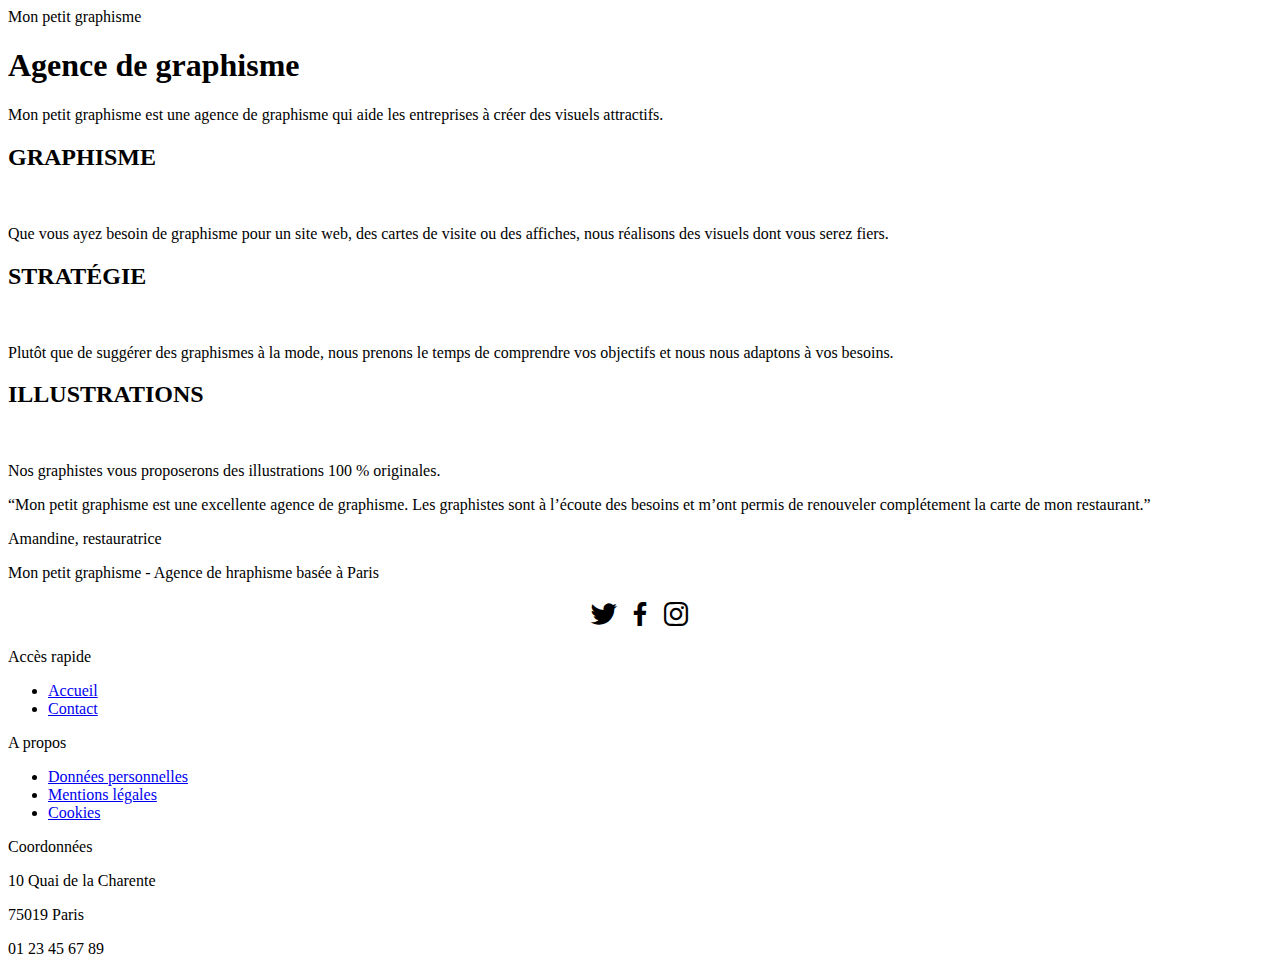
==== index.html @ 4dc5332e "Update" ====
<!DOCTYPE html>
<html lang="en">

<head>
    <meta charset="UTF-8">
    <meta http-equiv="X-UA-Compatible" content="IE=edge">
    <meta name="viewport" content="width=device-width, initial-scale=1.0">
    <title>Document</title>
    <link rel="stylesheet" href="style.css">
    <link href="https://unpkg.com/boxicons@2.1.4/css/boxicons.min.css" rel="stylesheet">
</head>

<body>
    <nav class="navbar">
        <div class="navbar__brand">
            Mon petit graphisme
        </div>
        <div class="navbar__link_left">
            <a href=""></a>
            <div class="navbar__link_right">
                <a href=""></a>
                <a href=""></a>
            </div>
        </div>
    </nav>

    <header>

        <div class="header__content">
            <a href=""></a>
            <h1>Agence de graphisme</h1>
        </div>

    </header>

    <main>
        <p>Mon petit graphisme est une agence de graphisme qui aide les entreprises à créer des visuels attractifs.</p>
        <div class="article">
            <article class="article_graphisme">
                <h2>GRAPHISME</h2>
                <img src="" alt="">
                <p>Que vous ayez besoin de graphisme pour un site web, des cartes de visite ou des affiches, nous réalisons des visuels dont vous serez fiers.</p>
            </article>
            <article class="article_strategie">
                <h2>STRATÉGIE</h2>
                <img src="" alt="">
                <p>Plutôt que de suggérer des graphismes à la mode, nous prenons le temps de comprendre vos objectifs et nous nous adaptons à vos besoins.</p>
            </article>
            <article class="article_illustration">
                <h2>ILLUSTRATIONS</h2>
                <img src="" alt="">
                <p>Nos graphistes vous proposerons des illustrations 100 % originales.</p>
            </article>
        </div>
        <p>“Mon petit graphisme est une excellente agence de graphisme. 
            Les graphistes sont à l’écoute des besoins et m’ont permis de renouveler complétement la carte de mon restaurant.”
        </p>
        <p>Amandine, restauratrice</p>
    </main>

    <footer>
        <p>Mon petit graphisme - Agence de hraphisme basée à Paris</p>
        <div class="social">
                <i class='bx bxl-twitter'></i>
                <i class='bx bxl-facebook'></i>
                <i class='bx bxl-instagram'></i>
        </div>
        <div class="quickaccess">
            <p>Accès rapide</p>
             <ul>
                 <li><a href="#">Accueil</a></li>
                 <li><a href="#">Contact</a></li>
             </ul>
         </div>
     
         <div class="about_me">
             <p>A propos</p>
             <ul>
                 <li><a href="#">Données personnelles</a></li>
                 <li><a href="#">Mentions légales</a></li>
                 <li><a href="#">Cookies</a></li>
             </ul>
         </div>
     
         <div class="contact_details">
             <p>Coordonnées</p>
             <p>10 Quai de la Charente</p>
             <p>75019 Paris</p>
             <p>01 23 45 67 89</p>
         </div>
    </footer>

</body>

</html>
---- style.css ----
i {
    font-size: 32px;

}
.social {
    text-align: center;
}
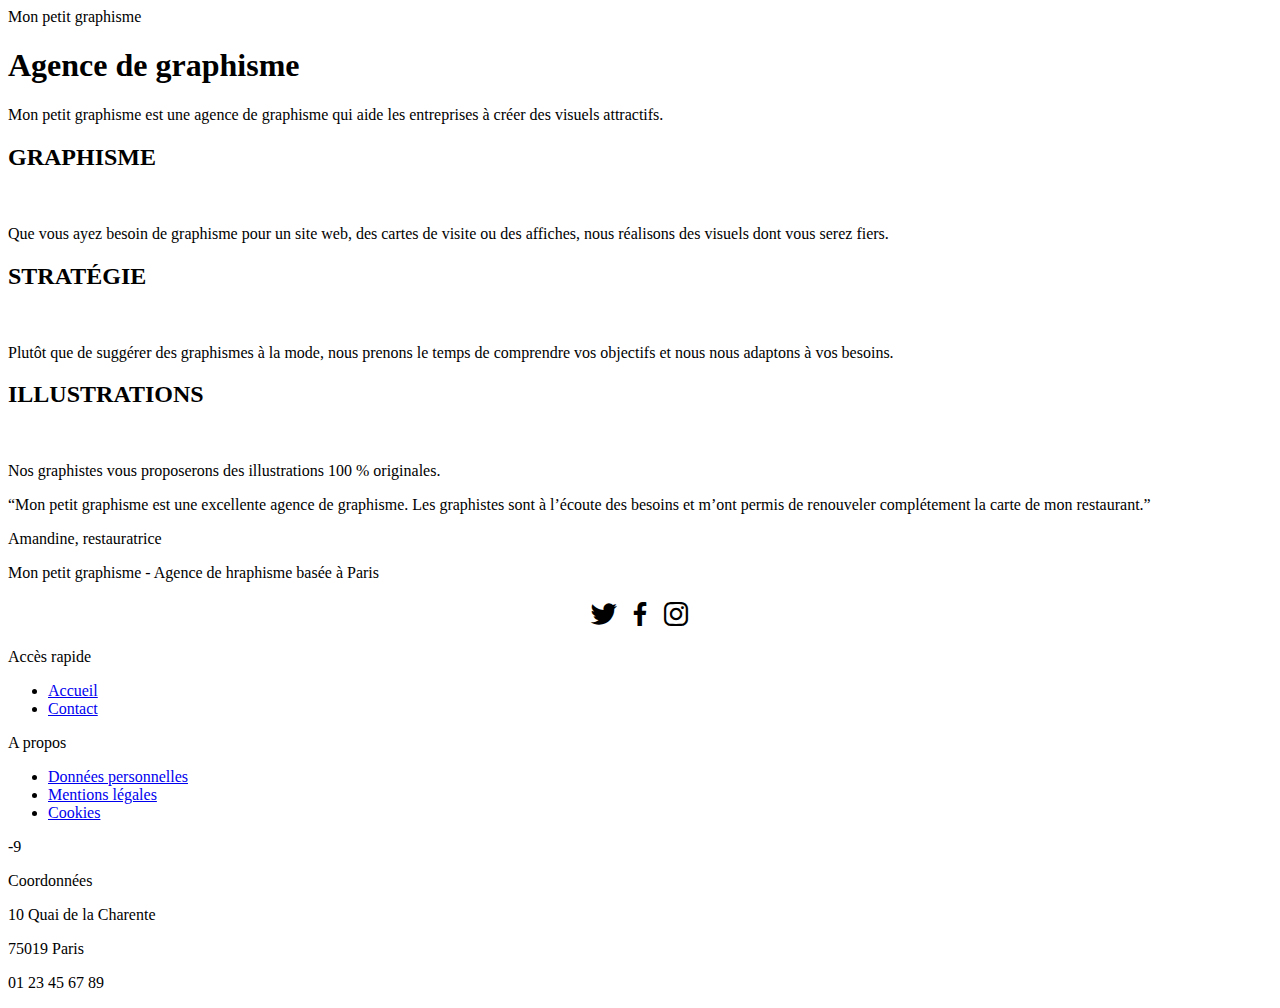
==== commit dbf747cf: "update" ====
--- a/index.html
+++ b/index.html
@@ -39,12 +39,14 @@
             <article class="article_graphisme">
                 <h2>GRAPHISME</h2>
                 <img src="" alt="">
-                <p>Que vous ayez besoin de graphisme pour un site web, des cartes de visite ou des affiches, nous réalisons des visuels dont vous serez fiers.</p>
+                <p>Que vous ayez besoin de graphisme pour un site web, des cartes de visite ou des affiches, nous
+                    réalisons des visuels dont vous serez fiers.</p>
             </article>
             <article class="article_strategie">
                 <h2>STRATÉGIE</h2>
                 <img src="" alt="">
-                <p>Plutôt que de suggérer des graphismes à la mode, nous prenons le temps de comprendre vos objectifs et nous nous adaptons à vos besoins.</p>
+                <p>Plutôt que de suggérer des graphismes à la mode, nous prenons le temps de comprendre vos objectifs et
+                    nous nous adaptons à vos besoins.</p>
             </article>
             <article class="article_illustration">
                 <h2>ILLUSTRATIONS</h2>
@@ -52,8 +54,9 @@
                 <p>Nos graphistes vous proposerons des illustrations 100 % originales.</p>
             </article>
         </div>
-        <p>“Mon petit graphisme est une excellente agence de graphisme. 
-            Les graphistes sont à l’écoute des besoins et m’ont permis de renouveler complétement la carte de mon restaurant.”
+        <p>“Mon petit graphisme est une excellente agence de graphisme.
+            Les graphistes sont à l’écoute des besoins et m’ont permis de renouveler complétement la carte de mon
+            restaurant.”
         </p>
         <p>Amandine, restauratrice</p>
     </main>
@@ -61,33 +64,33 @@
     <footer>
         <p>Mon petit graphisme - Agence de hraphisme basée à Paris</p>
         <div class="social">
-                <i class='bx bxl-twitter'></i>
-                <i class='bx bxl-facebook'></i>
-                <i class='bx bxl-instagram'></i>
+            <i class='bx bxl-twitter'></i>
+            <i class='bx bxl-facebook'></i>
+            <i class='bx bxl-instagram'></i>
         </div>
         <div class="quickaccess">
             <p>Accès rapide</p>
-             <ul>
-                 <li><a href="#">Accueil</a></li>
-                 <li><a href="#">Contact</a></li>
-             </ul>
-         </div>
-     
-         <div class="about_me">
-             <p>A propos</p>
-             <ul>
-                 <li><a href="#">Données personnelles</a></li>
-                 <li><a href="#">Mentions légales</a></li>
-                 <li><a href="#">Cookies</a></li>
-             </ul>
-         </div>
-     
-         <div class="contact_details">
-             <p>Coordonnées</p>
-             <p>10 Quai de la Charente</p>
-             <p>75019 Paris</p>
-             <p>01 23 45 67 89</p>
-         </div>
+            <ul>
+                <li><a href="#">Accueil</a></li>
+                <li><a href="#">Contact</a></li>
+            </ul>
+        </div>
+
+        <div class="about_me">
+            <p>A propos</p>
+            <ul>
+                <li><a href="#">Données personnelles</a></li>
+                <li><a href="#">Mentions légales</a></li>
+                <li><a href="#">Cookies</a></li>
+            </ul>
+        </div>
+
+        <div class="contact_details">
+        -9    <p>Coordonnées</p>
+            <p>10 Quai de la Charente</p>
+            <p>75019 Paris</p>
+            <p>01 23 45 67 89</p>
+        </div>
     </footer>
 
 </body>
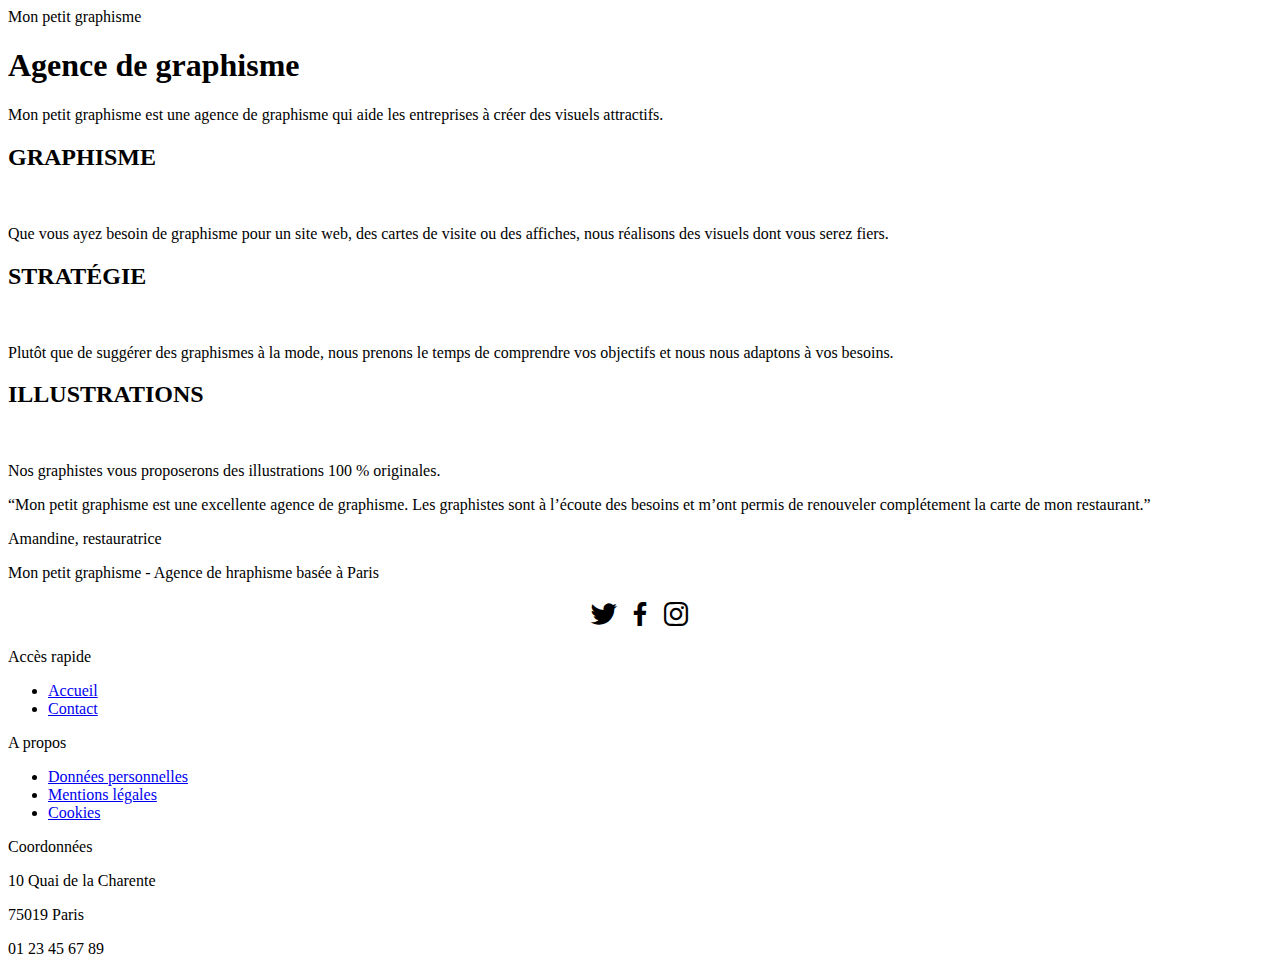
==== commit 33bc42e8: "update" ====
--- a/index.html
+++ b/index.html
@@ -86,7 +86,7 @@
         </div>
 
         <div class="contact_details">
-        -9    <p>Coordonnées</p>
+            <p>Coordonnées</p>
             <p>10 Quai de la Charente</p>
             <p>75019 Paris</p>
             <p>01 23 45 67 89</p>
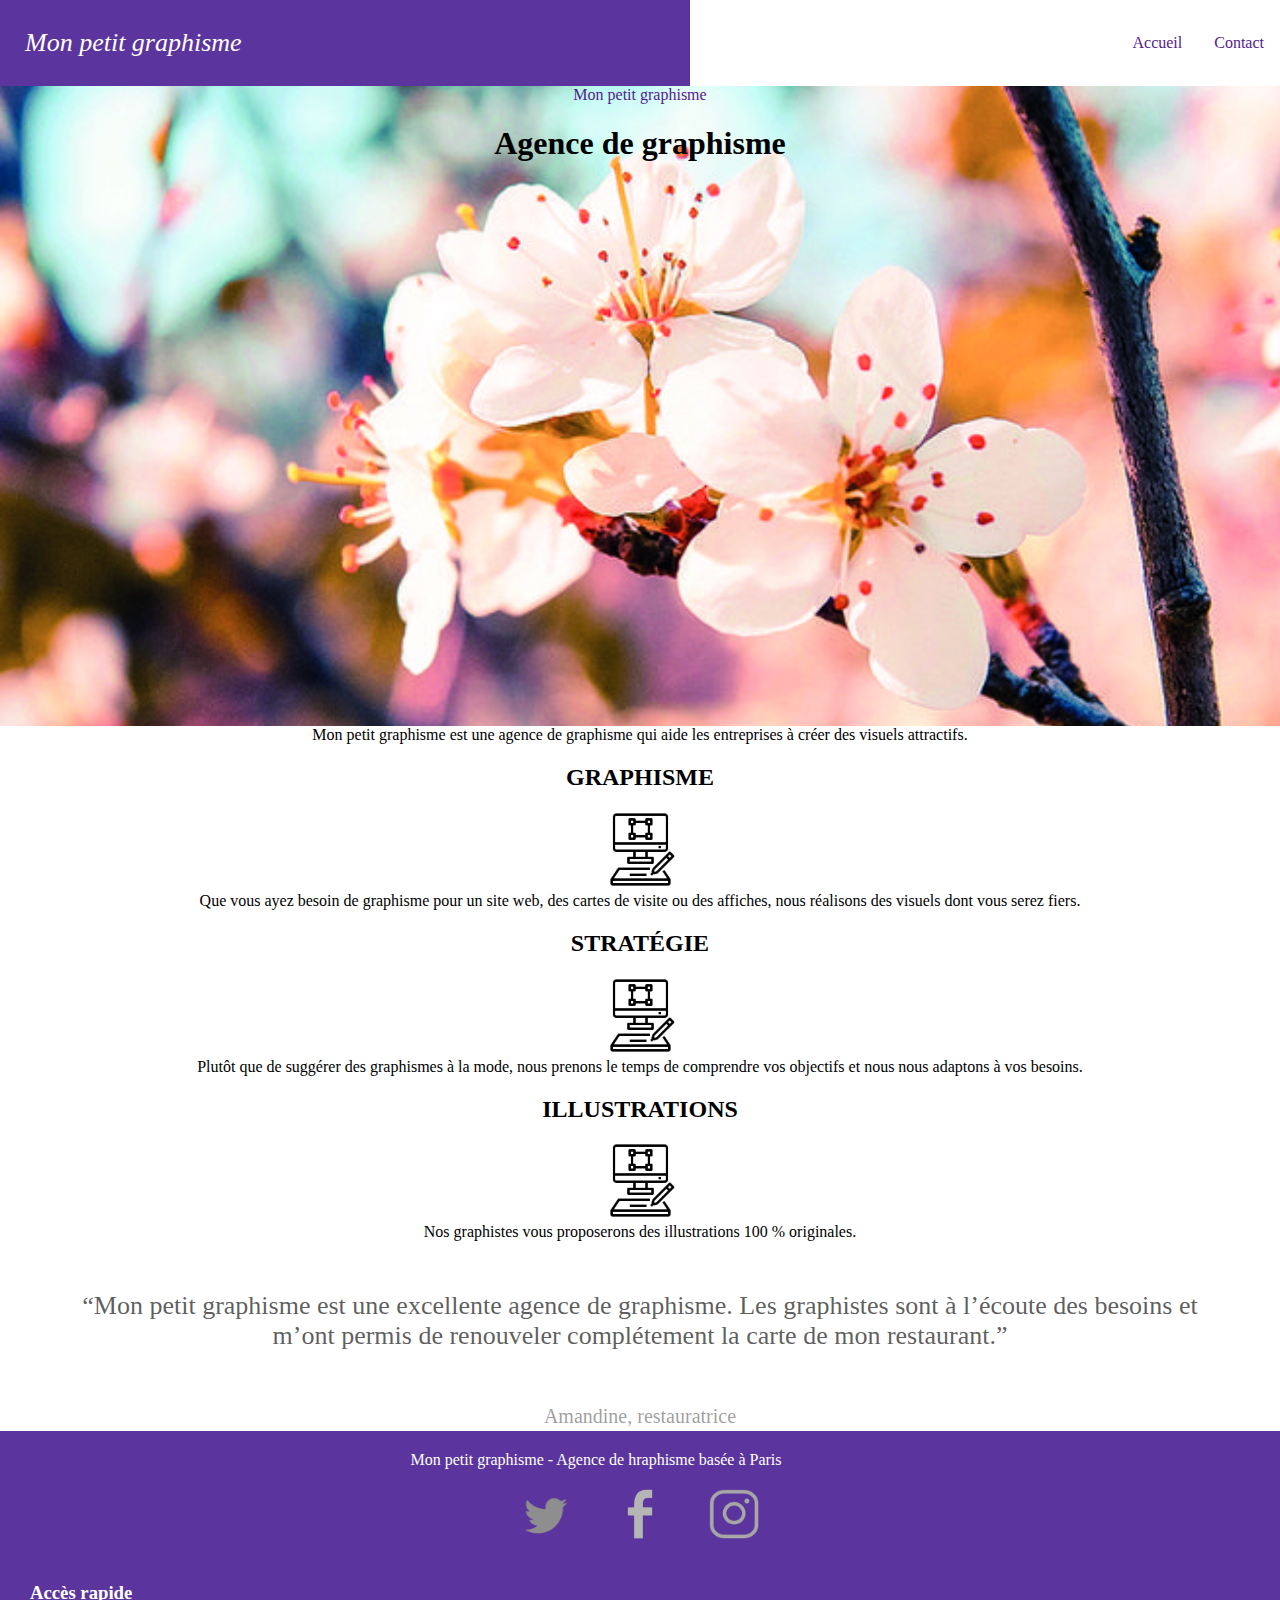
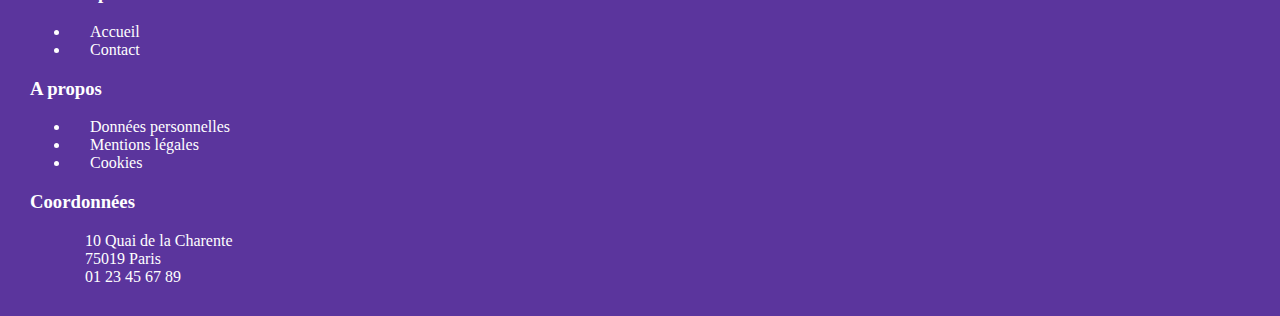
==== commit b8cfdcf1: "Mise en place de la structure" ====
--- a/index.html
+++ b/index.html
@@ -7,28 +7,27 @@
     <meta name="viewport" content="width=device-width, initial-scale=1.0">
     <title>Document</title>
     <link rel="stylesheet" href="style.css">
-    <link href="https://unpkg.com/boxicons@2.1.4/css/boxicons.min.css" rel="stylesheet">
 </head>
 
 <body>
-    <nav class="navbar">
-        <div class="navbar__brand">
+    <nav class="top-nav">
+        <div class="top-nav-brand">
             Mon petit graphisme
         </div>
-        <div class="navbar__link_left">
-            <a href=""></a>
-            <div class="navbar__link_right">
-                <a href=""></a>
-                <a href=""></a>
-            </div>
-        </div>
+        <input id="menu-toggle" type="checkbox" />
+        <label class='menu-button-container' for="menu-toggle">
+        <div class='menu-button'></div>
+      </label>
+        <ul class="menu">
+          <li><a href="">Accueil</a></li>
+          <li><a href="">Contact</a></li>
+        </ul>
     </nav>
-
     <header>
 
         <div class="header__content">
-            <a href=""></a>
-            <h1>Agence de graphisme</h1>
+            <a href="" class="header__content_link">Mon petit graphisme</a>
+            <h1 class="header_content_title">Agence de graphisme</h1>
         </div>
 
     </header>
@@ -38,46 +37,76 @@
         <div class="article">
             <article class="article_graphisme">
                 <h2>GRAPHISME</h2>
-                <img src="" alt="">
+                <svg width="77" height="77" viewBox="0 0 77 77" fill="none" xmlns="http://www.w3.org/2000/svg" xmlns:xlink="http://www.w3.org/1999/xlink">
+                    <rect width="77" height="77" fill="url(#pattern0)"/>
+                    <defs>
+                    <pattern id="pattern0" patternContentUnits="objectBoundingBox" width="1" height="1">
+                    <use xlink:href="#image0_3_155" transform="scale(0.00195312)"/>
+                    </pattern>
+                    <image id="image0_3_155" width="512" height="512" xlink:href="[data-uri]"/>
+                    </defs>
+                    </svg>
+                    
                 <p>Que vous ayez besoin de graphisme pour un site web, des cartes de visite ou des affiches, nous
                     réalisons des visuels dont vous serez fiers.</p>
             </article>
             <article class="article_strategie">
                 <h2>STRATÉGIE</h2>
-                <img src="" alt="">
+                <svg width="77" height="77" viewBox="0 0 77 77" fill="none" xmlns="http://www.w3.org/2000/svg" xmlns:xlink="http://www.w3.org/1999/xlink">
+                    <rect width="77" height="77" fill="url(#pattern0)"/>
+                    <defs>
+                    <pattern id="pattern0" patternContentUnits="objectBoundingBox" width="1" height="1">
+                    <use xlink:href="#image0_3_155" transform="scale(0.00195312)"/>
+                    </pattern>
+                    <image id="image0_3_155" width="512" height="512" xlink:href="[data-uri]"/>
+                    </defs>
+                    </svg>
+                    
                 <p>Plutôt que de suggérer des graphismes à la mode, nous prenons le temps de comprendre vos objectifs et
                     nous nous adaptons à vos besoins.</p>
             </article>
             <article class="article_illustration">
                 <h2>ILLUSTRATIONS</h2>
-                <img src="" alt="">
+                <svg width="77" height="77" viewBox="0 0 77 77" fill="none" xmlns="http://www.w3.org/2000/svg" xmlns:xlink="http://www.w3.org/1999/xlink">
+                    <rect width="77" height="77" fill="url(#pattern0)"/>
+                    <defs>
+                    <pattern id="pattern0" patternContentUnits="objectBoundingBox" width="1" height="1">
+                    <use xlink:href="#image0_3_147" transform="translate(0 -0.000976563) scale(0.00195312)"/>
+                    </pattern>
+                    <image id="image0_3_147" width="512" height="513" xlink:href="[data-uri]"/>
+                    </defs>
+                    </svg>
+                    
                 <p>Nos graphistes vous proposerons des illustrations 100 % originales.</p>
             </article>
         </div>
-        <p>“Mon petit graphisme est une excellente agence de graphisme.
+        <div>
+        <p class="end_main-paragraph">“Mon petit graphisme est une excellente agence de graphisme.
             Les graphistes sont à l’écoute des besoins et m’ont permis de renouveler complétement la carte de mon
             restaurant.”
         </p>
-        <p>Amandine, restauratrice</p>
+        <p class="end_main-paragraph bottom-main">Amandine, restauratrice</p>
+        </div>
     </main>
 
     <footer>
-        <p>Mon petit graphisme - Agence de hraphisme basée à Paris</p>
+        <p class="textalign-center">Mon petit graphisme - Agence de hraphisme basée à Paris</p>
         <div class="social">
-            <i class='bx bxl-twitter'></i>
-            <i class='bx bxl-facebook'></i>
-            <i class='bx bxl-instagram'></i>
+            <img class="social_icone" src="/images/twitter-removebg-preview.png" alt="">
+            <img class="social_icone" src="/images/facebook-removebg-preview.png" alt="">
+            <img class="social_icone" src="/images/INSTAGRAM_icon-icons.com_65535.png" alt="">
         </div>
-        <div class="quickaccess">
-            <p>Accès rapide</p>
+        <div class="menu_shortcut">
+        <div class="quickaccess footer_menu">
+            <h3>Accès rapide</h3>
             <ul>
                 <li><a href="#">Accueil</a></li>
                 <li><a href="#">Contact</a></li>
             </ul>
         </div>
 
-        <div class="about_me">
-            <p>A propos</p>
+        <div class="about_me footer_menu">
+            <h3>A propos</h3>
             <ul>
                 <li><a href="#">Données personnelles</a></li>
                 <li><a href="#">Mentions légales</a></li>
@@ -85,11 +114,12 @@
             </ul>
         </div>
 
-        <div class="contact_details">
-            <p>Coordonnées</p>
+        <div class="contact_details footer_menu">
+            <h3>Coordonnées</h3>
             <p>10 Quai de la Charente</p>
             <p>75019 Paris</p>
             <p>01 23 45 67 89</p>
+        </div>
         </div>
     </footer>
 
--- a/style.css
+++ b/style.css
@@ -1,7 +1,216 @@
-i {
-    font-size: 32px;
-
+@import url(https://fonts.googleapis.com/css?family=Raleway);
+
+h2,h1 {
+    text-align: center;
+}
+
+html,body {
+    margin: 0;
+    font-family: 'Roboto';
+}
+.top-nav {
+    display: flex;
+    flex-direction: row;
+    align-items: center;
+    justify-content: space-between;
+    background: rgba(91, 53, 157, 1);
+    /* W3C, IE 10+/ Edge, Firefox 16+, Chrome 26+, Opera 12+, Safari 7+ */
+    color: #FFF;
+}
+.top-nav-brand {
+    padding: 25px;
+    font-family: 'Comic Sans MS';
+    font-style: italic;
+    font-weight: 400;
+    font-size: 26px;
+    line-height: 36px;
+}
+.menu {
+    display: flex;
+    flex-direction: row;
+    list-style-type: none;
+    margin: 0;
+    padding: 0;
+}
+
+.menu>li {
+    margin: 0 1rem;
+    overflow: hidden;
+}
+
+.menu-button-container {
+    display: none;
+    height: 100%;
+    width: 30px;
+    cursor: pointer;
+    flex-direction: column;
+    justify-content: center;
+    align-items: center;
+}
+
+#menu-toggle {
+    display: none;
+}
+
+.menu-button,
+.menu-button::before,
+.menu-button::after {
+    display: block;
+    background-color: #fff;
+    position: absolute;
+    height: 4px;
+    margin-right: 50px;
+    width: 30px;
+    transition: transform 400ms cubic-bezier(0.23, 1, 0.32, 1);
+    border-radius: 2px;
+}
+
+.menu-button::before {
+    content: '';
+    margin-top: -8px;
+}
+
+.menu-button::after {
+    content: '';
+    margin-top: 8px;
+}
+
+#menu-toggle:checked+.menu-button-container .menu-button::before {
+    margin-top: 0px;
+    transform: rotate(405deg);
+}
+
+#menu-toggle:checked+.menu-button-container .menu-button {
+    background: rgba(255, 255, 255, 0);
+}
+
+#menu-toggle:checked+.menu-button-container .menu-button::after {
+    margin-top: 0px;
+    transform: rotate(-405deg);
+}
+a {
+    text-decoration: none;
+}
+header {
+    background-image: url(/images/fleur.jpg);
+    background-attachment: fixed;
+    background-position: cover;
+    background-repeat: no-repeat;
+    background-size: cover;
+}
+
+.header__content {
+    vertical-align: middle;
+    text-align: center;
+    height: 50vw;
+
+}
+
+.article {
+    text-align: center;
+}
+p {
+    width: 90%;
+    text-align: center;
+    margin: auto;
+    font-size: 16px;
+}
+
+.end_main-paragraph {
+    margin-top: 50px;
+    font-family: 'Roboto';
+    font-style: normal;
+    font-weight: 400;
+    font-size: 26px;
+    line-height: 30px;
+    text-align: center;
+    color: rgba(0, 0, 0, 0.65);
+}
+
+.bottom-main {
+    font-size: 20px;
+    color: rgba(0, 0, 0, 0.4);
 }
 .social {
     text-align: center;
+}
+.social_icone {
+    width: 50px;
+    padding: 20px;
+    text-align: center;
+    
+}
+footer {
+    background-color: #5B359D;
+    padding-bottom: 30px;
+}
+.textalign-center {
+    text-align: center;
+    padding-top: 20px;
+}
+footer li, footer a, footer p, footer h3 {
+    margin-left: 20px;
+    text-align: left;
+    color: white;
+}
+footer ul{
+    padding-right: 20px;
+}
+.footer_menu {
+    margin-left: 10px;
+}
+.contact_details p {
+    margin-left: 75px;
+}
+@media (max-width: 700px) {
+    .menu-button-container {
+        display: flex;
+    }
+    .menu {
+        position: absolute;
+        top: 0;
+        margin-top: 50px;
+        left: 0;
+        flex-direction: column;
+        width: 100%;
+
+    }
+    #menu-toggle~.menu li {
+        height: 0;
+        margin: 0;
+        padding: 0;
+        border: 0;
+        transition: height 400ms cubic-bezier(0.23, 1, 0.32, 1);
+    }
+    #menu-toggle:checked~.menu li {
+        height: 2.5em;
+        padding: 0.5em;
+        transition: height 400ms cubic-bezier(0.23, 1, 0.32, 1);
+    }
+    .menu>li {
+        display: flex;
+        width: 100%;
+        color: black;
+        background-color: white;
+    }
+
+    .menu>li>a {
+        text-decoration: none;
+        font-family: 'Roboto';
+        font-style: normal;
+        font-weight: 400;
+        font-size: 19px;
+        line-height: 22px;
+    }
+}
+
+@media (min-width: 701px) {
+    .top-nav {
+        background: white;
+    }
+
+    .top-nav-brand {
+        background: rgba(91, 53, 157, 1);
+        width: 50%;
+    }
 }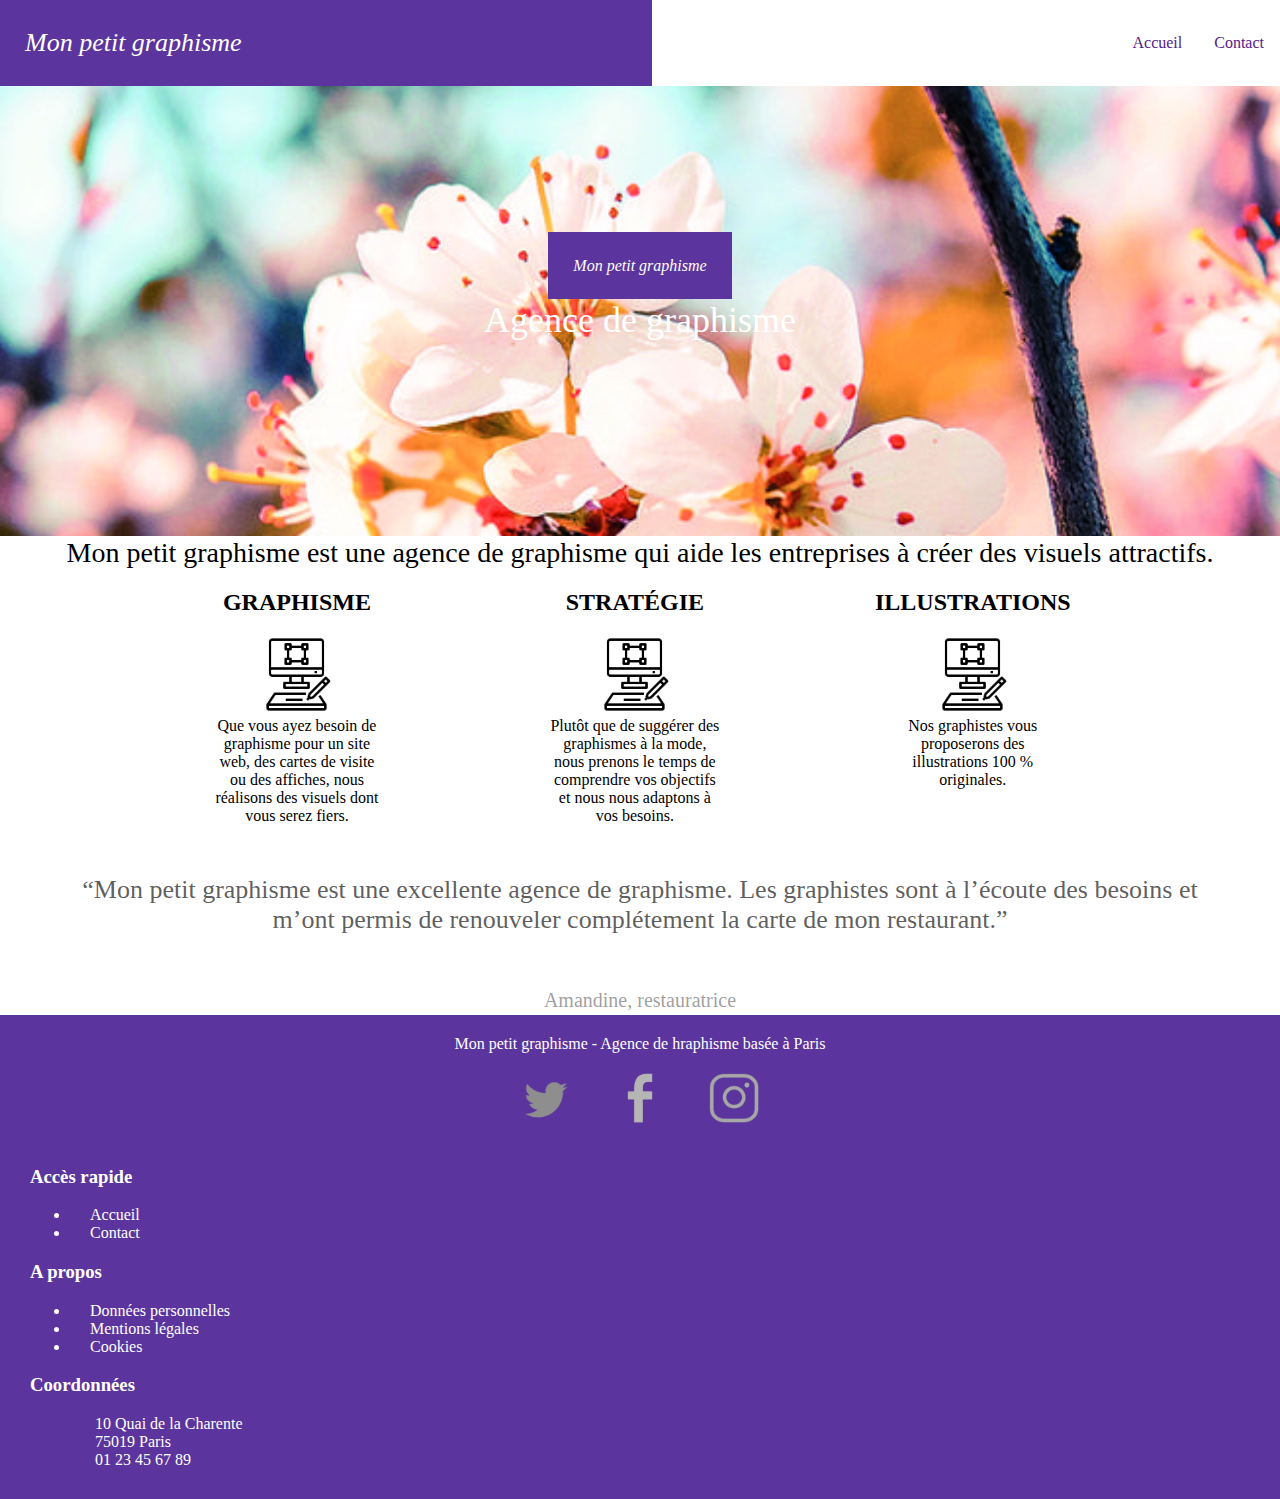
==== commit 44696f5c: "update" ====
--- a/index.html
+++ b/index.html
@@ -33,9 +33,9 @@
     </header>
 
     <main>
-        <p>Mon petit graphisme est une agence de graphisme qui aide les entreprises à créer des visuels attractifs.</p>
+        <p class="header_main">Mon petit graphisme est une agence de graphisme qui aide les entreprises à créer des visuels attractifs.</p>
         <div class="article">
-            <article class="article_graphisme">
+            <article class="article_flex">
                 <h2>GRAPHISME</h2>
                 <svg width="77" height="77" viewBox="0 0 77 77" fill="none" xmlns="http://www.w3.org/2000/svg" xmlns:xlink="http://www.w3.org/1999/xlink">
                     <rect width="77" height="77" fill="url(#pattern0)"/>
@@ -50,7 +50,7 @@
                 <p>Que vous ayez besoin de graphisme pour un site web, des cartes de visite ou des affiches, nous
                     réalisons des visuels dont vous serez fiers.</p>
             </article>
-            <article class="article_strategie">
+            <article class="article_flex">
                 <h2>STRATÉGIE</h2>
                 <svg width="77" height="77" viewBox="0 0 77 77" fill="none" xmlns="http://www.w3.org/2000/svg" xmlns:xlink="http://www.w3.org/1999/xlink">
                     <rect width="77" height="77" fill="url(#pattern0)"/>
@@ -65,7 +65,7 @@
                 <p>Plutôt que de suggérer des graphismes à la mode, nous prenons le temps de comprendre vos objectifs et
                     nous nous adaptons à vos besoins.</p>
             </article>
-            <article class="article_illustration">
+            <article class="article_flex">
                 <h2>ILLUSTRATIONS</h2>
                 <svg width="77" height="77" viewBox="0 0 77 77" fill="none" xmlns="http://www.w3.org/2000/svg" xmlns:xlink="http://www.w3.org/1999/xlink">
                     <rect width="77" height="77" fill="url(#pattern0)"/>
--- a/style.css
+++ b/style.css
@@ -1,9 +1,3 @@
-@import url(https://fonts.googleapis.com/css?family=Raleway);
-
-h2,h1 {
-    text-align: center;
-}
-
 html,body {
     margin: 0;
     font-family: 'Roboto';
@@ -37,7 +31,11 @@
     margin: 0 1rem;
     overflow: hidden;
 }
-
+h1 {
+    color: white;
+    font-weight: 500;
+    font-size: 36px;
+}
 .menu-button-container {
     display: none;
     height: 100%;
@@ -94,15 +92,24 @@
 header {
     background-image: url(/images/fleur.jpg);
     background-attachment: fixed;
-    background-position: cover;
     background-repeat: no-repeat;
     background-size: cover;
-}
-
+    height: 50vh;
+    background-position: center;
+    display: flex;
+    align-items: center;
+}
 .header__content {
-    vertical-align: middle;
-    text-align: center;
-    height: 50vw;
+    text-align: center;
+    margin: auto;
+}
+.header__content_link {
+    padding: 25px;
+    background-color: #5B359D;
+    color: #FFF;
+    font-family: 'Comic Sans MS';
+    font-style: italic;
+    font-size: 16px;
 
 }
 
@@ -146,6 +153,7 @@
 }
 .textalign-center {
     text-align: center;
+    margin: auto;
     padding-top: 20px;
 }
 footer li, footer a, footer p, footer h3 {
@@ -160,7 +168,8 @@
     margin-left: 10px;
 }
 .contact_details p {
-    margin-left: 75px;
+    margin-left: 85px;
+    width: 50%;
 }
 @media (max-width: 700px) {
     .menu-button-container {
@@ -204,13 +213,30 @@
     }
 }
 
-@media (min-width: 701px) {
+@media (min-width: 1024px) {
     .top-nav {
         background: white;
     }
 
     .top-nav-brand {
         background: rgba(91, 53, 157, 1);
+        width: 47%;
+    }
+    .header_main {
+        font-weight: 400;
+        font-size: 28px;
+        line-height: 33px;
+    }
+    .article {
+        display: flex;
+        width: 80%;
+        margin: auto;
+        
+    }
+    .article p {
         width: 50%;
     }
+    .article_flex {
+        width: 33%;
+    }
 }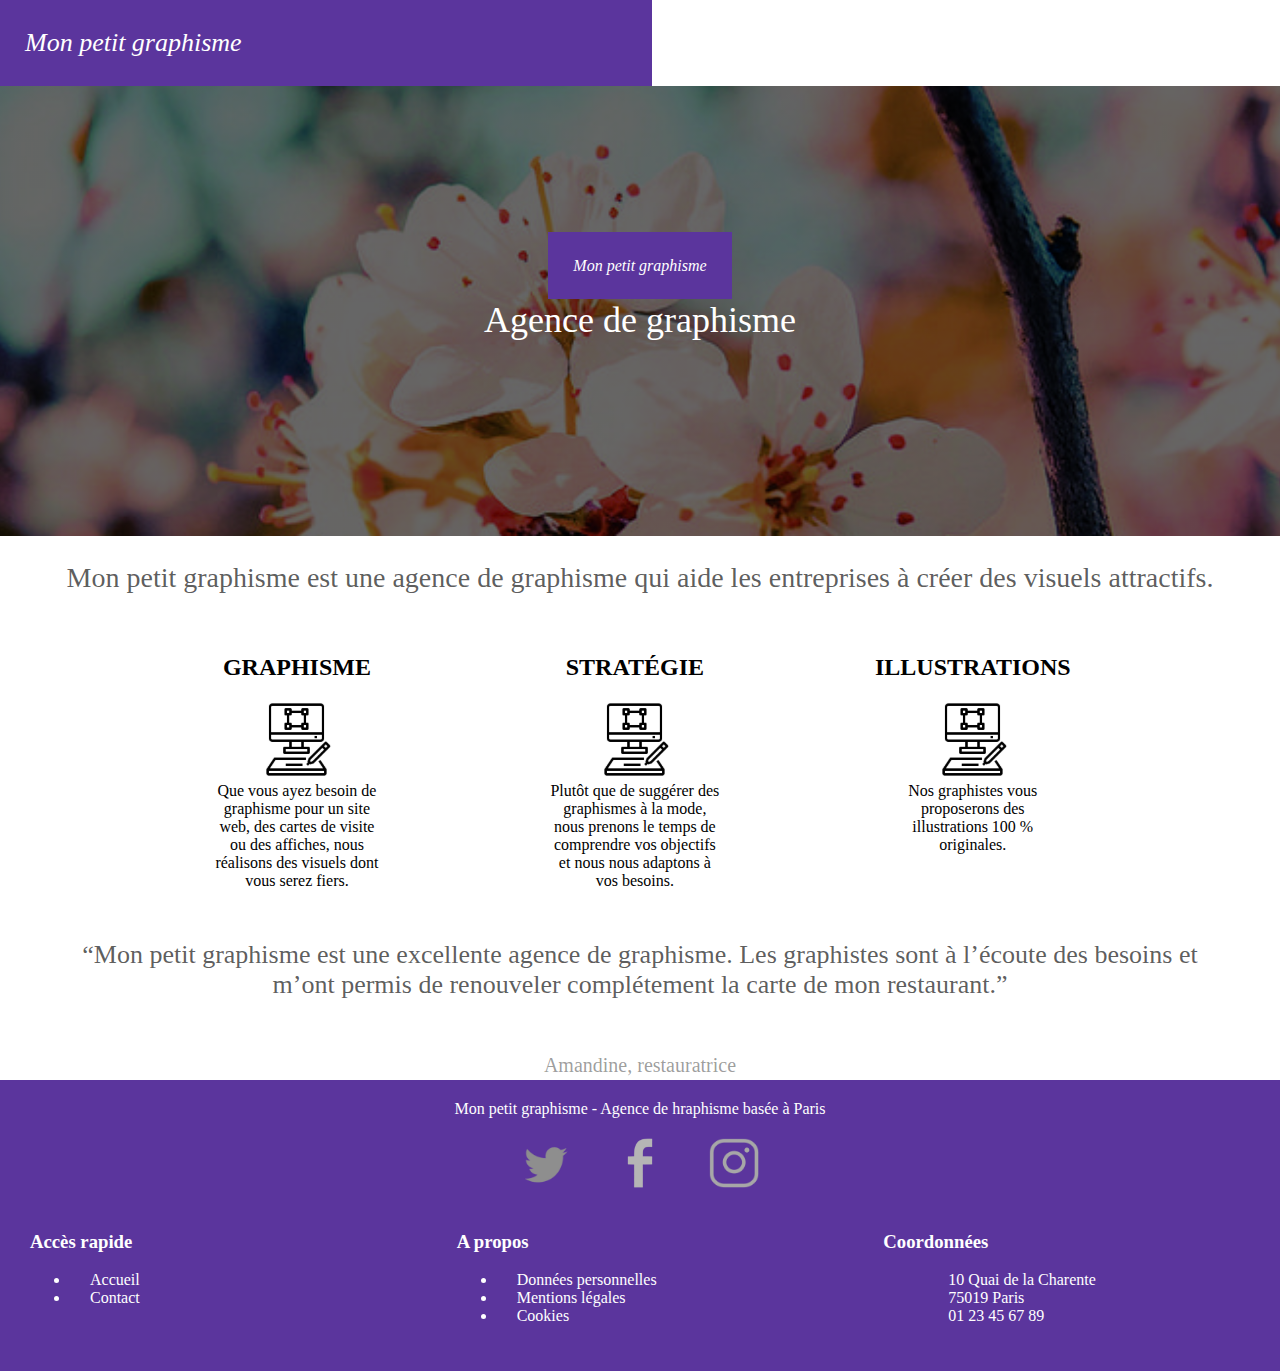
==== commit dab9edab: "update" ====
--- a/index.html
+++ b/index.html
@@ -27,7 +27,7 @@
 
         <div class="header__content">
             <a href="" class="header__content_link">Mon petit graphisme</a>
-            <h1 class="header_content_title">Agence de graphisme</h1>
+            <h1 class="header__content_title">Agence de graphisme</h1>
         </div>
 
     </header>
--- a/style.css
+++ b/style.css
@@ -90,7 +90,10 @@
     text-decoration: none;
 }
 header {
-    background-image: url(/images/fleur.jpg);
+    background-image:  linear-gradient(
+        rgba(0, 0, 0, 0.6), 
+        rgba(0, 0, 0, 0.6)
+      ),url(/images/fleur.jpg);
     background-attachment: fixed;
     background-repeat: no-repeat;
     background-size: cover;
@@ -98,6 +101,7 @@
     background-position: center;
     display: flex;
     align-items: center;
+    margin-bottom: 25px;
 }
 .header__content {
     text-align: center;
@@ -110,9 +114,11 @@
     font-family: 'Comic Sans MS';
     font-style: italic;
     font-size: 16px;
-
-}
-
+}
+.header_main {
+    color: rgba(0, 0, 0, 0.65);
+    margin-bottom: 40px;
+}
 .article {
     text-align: center;
 }
@@ -212,7 +218,33 @@
         line-height: 22px;
     }
 }
-
+@media (min-width:500px) {
+    nav a {
+        color: white;
+    }
+    .article {
+        display: flex;
+        width: 100%;
+        margin: auto;
+        
+    }
+    .article:nth-child(1) {
+        display: inline-block;
+    }
+    .article p {
+        width: 50%;
+    }
+    
+    a {
+        width: 100%;
+    }
+    .menu_shortcut {
+        display: flex;
+    }
+    .footer_menu {
+        width: 33%;
+    }
+}
 @media (min-width: 1024px) {
     .top-nav {
         background: white;
@@ -239,4 +271,10 @@
     .article_flex {
         width: 33%;
     }
+    .menu_shortcut {
+        display: flex;
+    }
+    .footer_menu {
+        width: 33%;
+    }
 }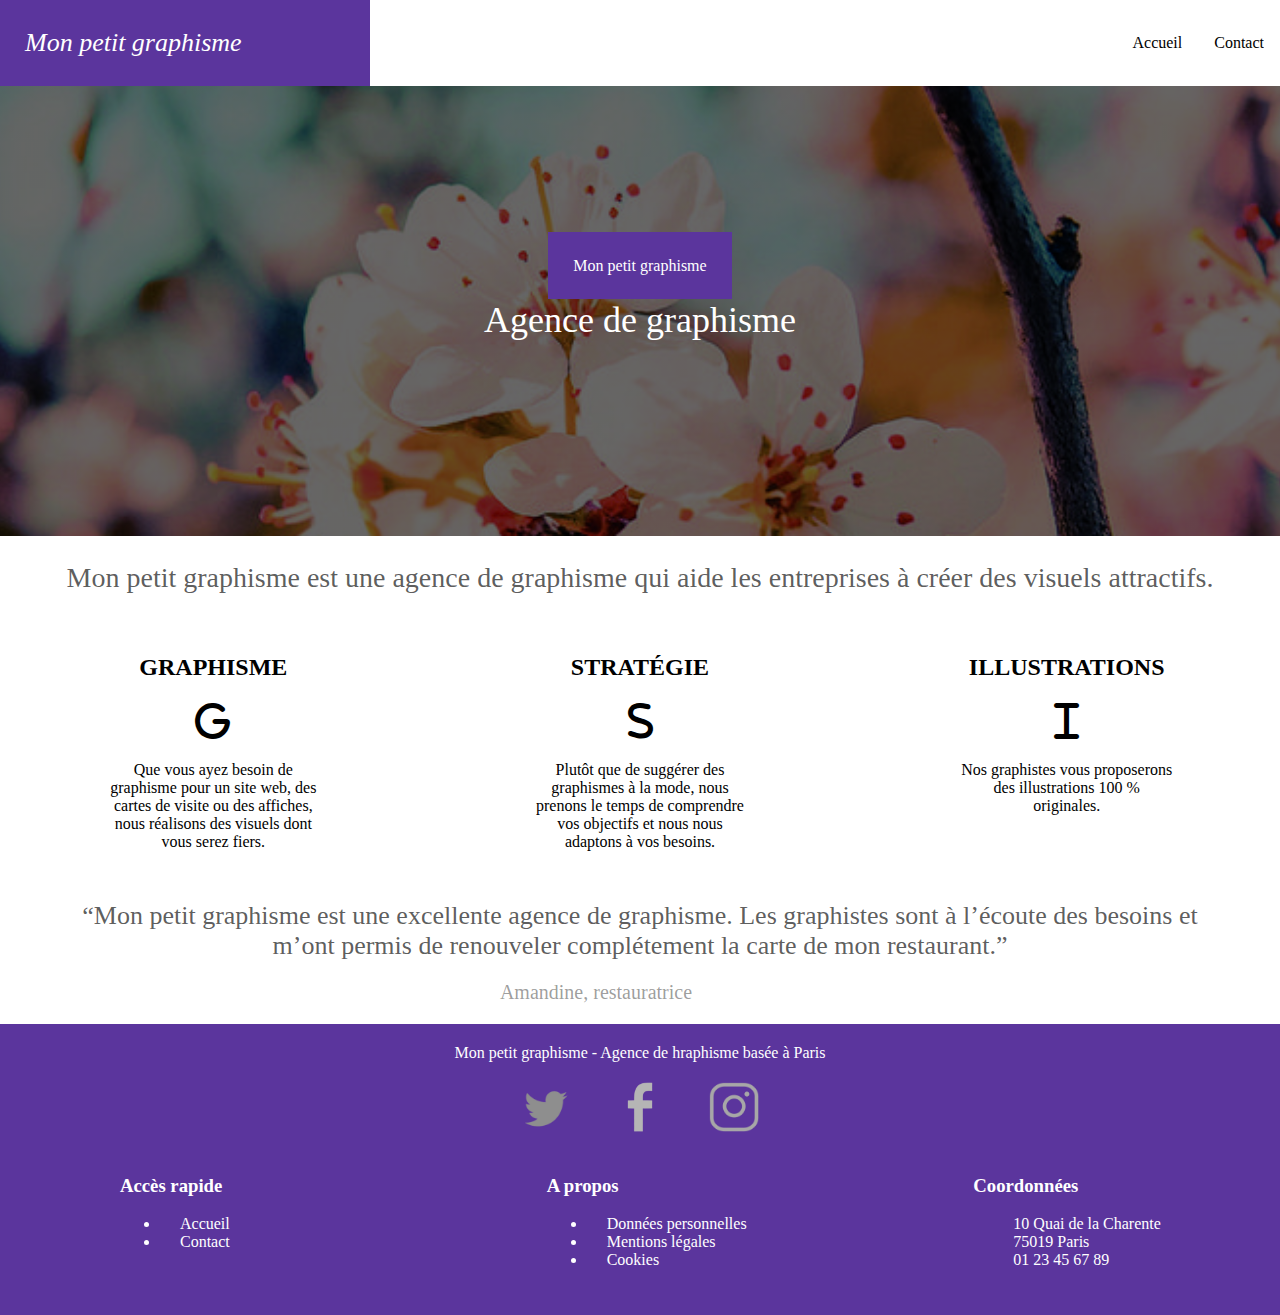
==== commit cedede86: "update" ====
--- a/index.html
+++ b/index.html
@@ -7,6 +7,7 @@
     <meta name="viewport" content="width=device-width, initial-scale=1.0">
     <title>Document</title>
     <link rel="stylesheet" href="style.css">
+    <link rel="stylesheet" href="https://cdnjs.cloudflare.com/ajax/libs/font-awesome/6.2.0/css/all.min.css">
 </head>
 
 <body>
@@ -16,11 +17,11 @@
         </div>
         <input id="menu-toggle" type="checkbox" />
         <label class='menu-button-container' for="menu-toggle">
-        <div class='menu-button'></div>
-      </label>
+            <div class='menu-button'></div>
+        </label>
         <ul class="menu">
-          <li><a href="">Accueil</a></li>
-          <li><a href="">Contact</a></li>
+            <li><a href="">Accueil</a></li>
+            <li><a href="">Contact</a></li>
         </ul>
     </nav>
     <header>
@@ -33,93 +34,66 @@
     </header>
 
     <main>
-        <p class="header_main">Mon petit graphisme est une agence de graphisme qui aide les entreprises à créer des visuels attractifs.</p>
+        <p class="header_main">Mon petit graphisme est une agence de graphisme qui aide les entreprises à créer des
+            visuels attractifs.</p>
         <div class="article">
-            <article class="article_flex">
+            <article class="article_graphisme">
                 <h2>GRAPHISME</h2>
-                <svg width="77" height="77" viewBox="0 0 77 77" fill="none" xmlns="http://www.w3.org/2000/svg" xmlns:xlink="http://www.w3.org/1999/xlink">
-                    <rect width="77" height="77" fill="url(#pattern0)"/>
-                    <defs>
-                    <pattern id="pattern0" patternContentUnits="objectBoundingBox" width="1" height="1">
-                    <use xlink:href="#image0_3_155" transform="scale(0.00195312)"/>
-                    </pattern>
-                    <image id="image0_3_155" width="512" height="512" xlink:href="[data-uri]"/>
-                    </defs>
-                    </svg>
-                    
+                <i class="fa-solid fa-g"></i>
                 <p>Que vous ayez besoin de graphisme pour un site web, des cartes de visite ou des affiches, nous
                     réalisons des visuels dont vous serez fiers.</p>
             </article>
-            <article class="article_flex">
+            <article class="article_strategie">
                 <h2>STRATÉGIE</h2>
-                <svg width="77" height="77" viewBox="0 0 77 77" fill="none" xmlns="http://www.w3.org/2000/svg" xmlns:xlink="http://www.w3.org/1999/xlink">
-                    <rect width="77" height="77" fill="url(#pattern0)"/>
-                    <defs>
-                    <pattern id="pattern0" patternContentUnits="objectBoundingBox" width="1" height="1">
-                    <use xlink:href="#image0_3_155" transform="scale(0.00195312)"/>
-                    </pattern>
-                    <image id="image0_3_155" width="512" height="512" xlink:href="[data-uri]"/>
-                    </defs>
-                    </svg>
-                    
+                <i class="fa-solid fa-s"></i>
                 <p>Plutôt que de suggérer des graphismes à la mode, nous prenons le temps de comprendre vos objectifs et
                     nous nous adaptons à vos besoins.</p>
             </article>
-            <article class="article_flex">
+            <article class="article_illustration">
                 <h2>ILLUSTRATIONS</h2>
-                <svg width="77" height="77" viewBox="0 0 77 77" fill="none" xmlns="http://www.w3.org/2000/svg" xmlns:xlink="http://www.w3.org/1999/xlink">
-                    <rect width="77" height="77" fill="url(#pattern0)"/>
-                    <defs>
-                    <pattern id="pattern0" patternContentUnits="objectBoundingBox" width="1" height="1">
-                    <use xlink:href="#image0_3_147" transform="translate(0 -0.000976563) scale(0.00195312)"/>
-                    </pattern>
-                    <image id="image0_3_147" width="512" height="513" xlink:href="[data-uri]"/>
-                    </defs>
-                    </svg>
-                    
+                <i class="fa-solid fa-i"></i>
                 <p>Nos graphistes vous proposerons des illustrations 100 % originales.</p>
             </article>
         </div>
         <div>
-        <p class="end_main-paragraph">“Mon petit graphisme est une excellente agence de graphisme.
-            Les graphistes sont à l’écoute des besoins et m’ont permis de renouveler complétement la carte de mon
-            restaurant.”
-        </p>
-        <p class="end_main-paragraph bottom-main">Amandine, restauratrice</p>
+            <p class="end_main-paragraph">“Mon petit graphisme est une excellente agence de graphisme.
+                Les graphistes sont à l’écoute des besoins et m’ont permis de renouveler complétement la carte de mon
+                restaurant.”
+            </p>
+            <p class="bottom-main">Amandine, restauratrice</p>
         </div>
     </main>
 
     <footer>
         <p class="textalign-center">Mon petit graphisme - Agence de hraphisme basée à Paris</p>
         <div class="social">
-            <img class="social_icone" src="/images/twitter-removebg-preview.png" alt="">
-            <img class="social_icone" src="/images/facebook-removebg-preview.png" alt="">
-            <img class="social_icone" src="/images/INSTAGRAM_icon-icons.com_65535.png" alt="">
+            <img class="social_icone" src="./images/twitter-removebg-preview.png" alt="">
+            <img class="social_icone" src="./images/facebook-removebg-preview.png" alt="">
+            <img class="social_icone" src="./images/INSTAGRAM_icon-icons.com_65535.png" alt="">
         </div>
         <div class="menu_shortcut">
-        <div class="quickaccess footer_menu">
-            <h3>Accès rapide</h3>
-            <ul>
-                <li><a href="#">Accueil</a></li>
-                <li><a href="#">Contact</a></li>
-            </ul>
-        </div>
+            <div class="quickaccess footer_menu">
+                <h3>Accès rapide</h3>
+                <ul>
+                    <li><a href="#">Accueil</a></li>
+                    <li><a href="#">Contact</a></li>
+                </ul>
+            </div>
+            <div class="about_me footer_menu">
+                <h3>A propos</h3>
+                <ul>
+                    <li><a href="#">Données personnelles</a></li>
+                    <li><a href="#">Mentions légales</a></li>
+                    <li><a href="#">Cookies</a></li>
+                </ul>
+            </div>
 
-        <div class="about_me footer_menu">
-            <h3>A propos</h3>
-            <ul>
-                <li><a href="#">Données personnelles</a></li>
-                <li><a href="#">Mentions légales</a></li>
-                <li><a href="#">Cookies</a></li>
-            </ul>
-        </div>
-
-        <div class="contact_details footer_menu">
-            <h3>Coordonnées</h3>
-            <p>10 Quai de la Charente</p>
-            <p>75019 Paris</p>
-            <p>01 23 45 67 89</p>
-        </div>
+            <div class="contact_details footer_menu">
+                <h3>Coordonnées</h3>
+                <p>10 Quai de la Charente</p>
+                <p>75019 Paris</p>
+                <p>01 23 45 67 89</p>
+            </div>
         </div>
     </footer>
 
--- a/style.css
+++ b/style.css
@@ -1,6 +1,7 @@
+@import url('https://fonts.cdnfonts.com/css/roboto');
 html,body {
     margin: 0;
-    font-family: 'Roboto';
+    font-family: 'roboto';
 }
 .top-nav {
     display: flex;
@@ -31,6 +32,9 @@
     margin: 0 1rem;
     overflow: hidden;
 }
+.menu>li>a {
+    color: black;
+}
 h1 {
     color: white;
     font-weight: 500;
@@ -45,11 +49,9 @@
     justify-content: center;
     align-items: center;
 }
-
 #menu-toggle {
     display: none;
 }
-
 .menu-button,
 .menu-button::before,
 .menu-button::after {
@@ -72,7 +74,6 @@
     content: '';
     margin-top: 8px;
 }
-
 #menu-toggle:checked+.menu-button-container .menu-button::before {
     margin-top: 0px;
     transform: rotate(405deg);
@@ -93,7 +94,7 @@
     background-image:  linear-gradient(
         rgba(0, 0, 0, 0.6), 
         rgba(0, 0, 0, 0.6)
-      ),url(/images/fleur.jpg);
+      ),url(./images/fleur.jpg);
     background-attachment: fixed;
     background-repeat: no-repeat;
     background-size: cover;
@@ -111,8 +112,7 @@
     padding: 25px;
     background-color: #5B359D;
     color: #FFF;
-    font-family: 'Comic Sans MS';
-    font-style: italic;
+
     font-size: 16px;
 }
 .header_main {
@@ -131,7 +131,6 @@
 
 .end_main-paragraph {
     margin-top: 50px;
-    font-family: 'Roboto';
     font-style: normal;
     font-weight: 400;
     font-size: 26px;
@@ -151,7 +150,6 @@
     width: 50px;
     padding: 20px;
     text-align: center;
-    
 }
 footer {
     background-color: #5B359D;
@@ -170,14 +168,22 @@
 footer ul{
     padding-right: 20px;
 }
-.footer_menu {
-    margin-left: 10px;
-}
+
 .contact_details p {
-    margin-left: 85px;
+    margin-left: 80px;
     width: 50%;
 }
-@media (max-width: 700px) {
+.menu_shortcut-footer {
+    margin: auto;
+}
+i {
+    font-size: 40px;
+    margin-bottom: 20px;
+}
+.bottom-main {
+    margin: 20px;
+}
+@media (max-width: 769px) {
     .menu-button-container {
         display: flex;
     }
@@ -188,7 +194,6 @@
         left: 0;
         flex-direction: column;
         width: 100%;
-
     }
     #menu-toggle~.menu li {
         height: 0;
@@ -208,73 +213,86 @@
         color: black;
         background-color: white;
     }
-
     .menu>li>a {
         text-decoration: none;
-        font-family: 'Roboto';
-        font-style: normal;
-        font-weight: 400;
         font-size: 19px;
         line-height: 22px;
     }
-}
-@media (min-width:500px) {
+  
+    
+}
+@media (min-width:769px) {
     nav a {
         color: white;
     }
-    .article {
-        display: flex;
-        width: 100%;
-        margin: auto;
-        
-    }
-    .article:nth-child(1) {
-        display: inline-block;
-    }
-    .article p {
-        width: 50%;
+    .top-nav {
+        color: white;
+        background: white;
     }
     
-    a {
-        width: 100%;
-    }
-    .menu_shortcut {
-        display: flex;
-    }
-    .footer_menu {
-        width: 33%;
-    }
-}
-@media (min-width: 1024px) {
-    .top-nav {
-        background: white;
-    }
-
     .top-nav-brand {
         background: rgba(91, 53, 157, 1);
-        width: 47%;
+        width: 45%;
     }
     .header_main {
         font-weight: 400;
         font-size: 28px;
         line-height: 33px;
     }
+    a {
+        width: 100%;
+    }
     .article {
         display: flex;
-        width: 80%;
-        margin: auto;
-        
+        flex-wrap:wrap;
     }
     .article p {
         width: 50%;
     }
     .article_flex {
+        width: 100%;
+    }
+    .menu_shortcut {
+        display: flex;
+        justify-content: center;
+    }
+    .footer_menu {
+        width: 30%;
+        margin: 0;
+        margin-left: 50px;
+        padding: 0;
+    }
+    .contact_details p {
+        margin-left: 60px;
+    }
+    .article article {
+        width: 50%;
+    }
+}
+@media (min-width: 1024px) {
+    .top-nav {
+        background: white;
+    }
+    .top-nav-brand {
+        background: rgba(91, 53, 157, 1);
+        width: 25%;
+    }
+    .article p {
+        width: 50%;
+    }
+    .article_flex {
         width: 33%;
     }
+    
+    .article {
+        display: flex;
+        flex-wrap: nowrap;
+    }
     .menu_shortcut {
-        display: flex;
+        width: 100%;
     }
     .footer_menu {
-        width: 33%;
+        width: 30%;
+        margin-left: 100px;
     }
 }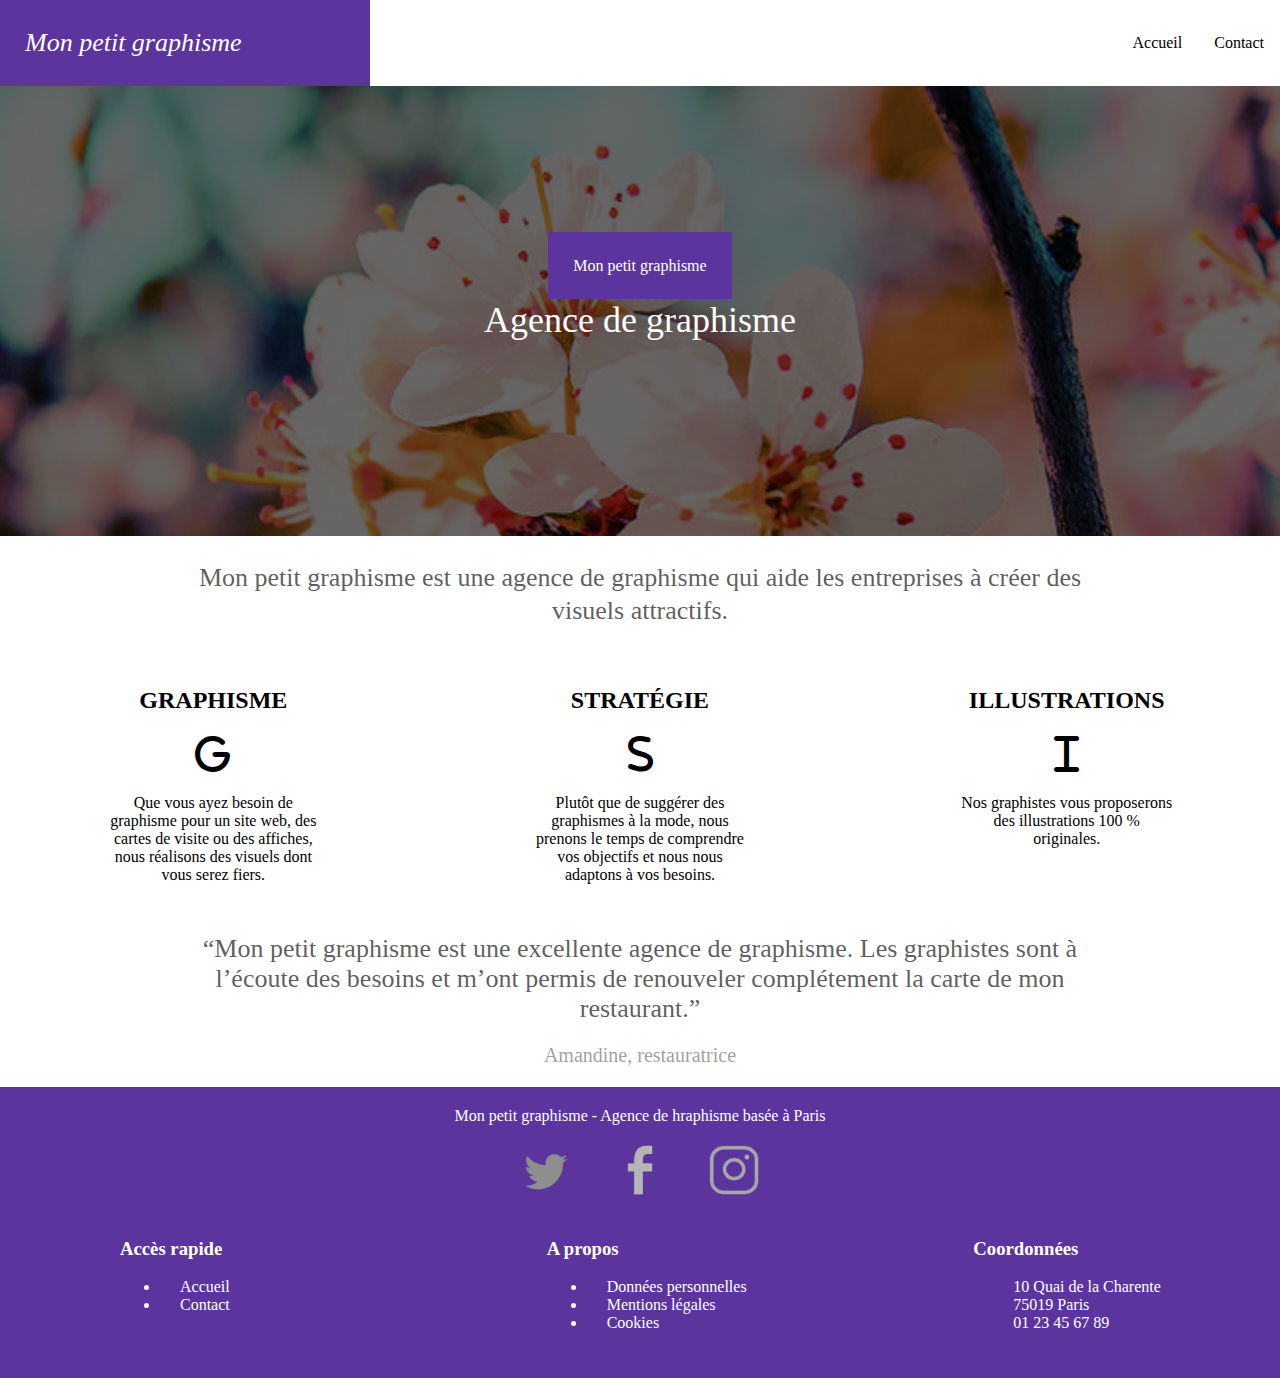
==== commit 98586ed3: "update" ====
--- a/index.html
+++ b/index.html
@@ -15,9 +15,9 @@
         <div class="top-nav-brand">
             Mon petit graphisme
         </div>
-        <input id="menu-toggle" type="checkbox" />
+        <input id="menu-toggle" type="checkbox">
         <label class='menu-button-container' for="menu-toggle">
-            <div class='menu-button'></div>
+            <span class='menu-button'></span>
         </label>
         <ul class="menu">
             <li><a href="">Accueil</a></li>
--- a/style.css
+++ b/style.css
@@ -64,7 +64,6 @@
     transition: transform 400ms cubic-bezier(0.23, 1, 0.32, 1);
     border-radius: 2px;
 }
-
 .menu-button::before {
     content: '';
     margin-top: -8px;
@@ -118,6 +117,7 @@
 .header_main {
     color: rgba(0, 0, 0, 0.65);
     margin-bottom: 40px;
+    font-size: 20px;
 }
 .article {
     text-align: center;
@@ -133,8 +133,8 @@
     margin-top: 50px;
     font-style: normal;
     font-weight: 400;
-    font-size: 26px;
-    line-height: 30px;
+    font-size: 20px;
+    text-justify: auto;
     text-align: center;
     color: rgba(0, 0, 0, 0.65);
 }
@@ -181,7 +181,7 @@
     margin-bottom: 20px;
 }
 .bottom-main {
-    margin: 20px;
+    margin: 20px auto;
 }
 @media (max-width: 769px) {
     .menu-button-container {
@@ -190,7 +190,7 @@
     .menu {
         position: absolute;
         top: 0;
-        margin-top: 50px;
+        margin-top: 85px;
         left: 0;
         flex-direction: column;
         width: 100%;
@@ -256,6 +256,13 @@
         display: flex;
         justify-content: center;
     }
+    .end_main-paragraph {
+        width: 90%;
+        font-size: 26px;
+    }
+    .header_main {
+        width: 80%;
+    }
     .footer_menu {
         width: 30%;
         margin: 0;
@@ -295,4 +302,8 @@
         width: 30%;
         margin-left: 100px;
     }
-}+    .end_main-paragraph, .header_main {
+        width: 70%;
+        font-size: 26px;
+    }
+}
